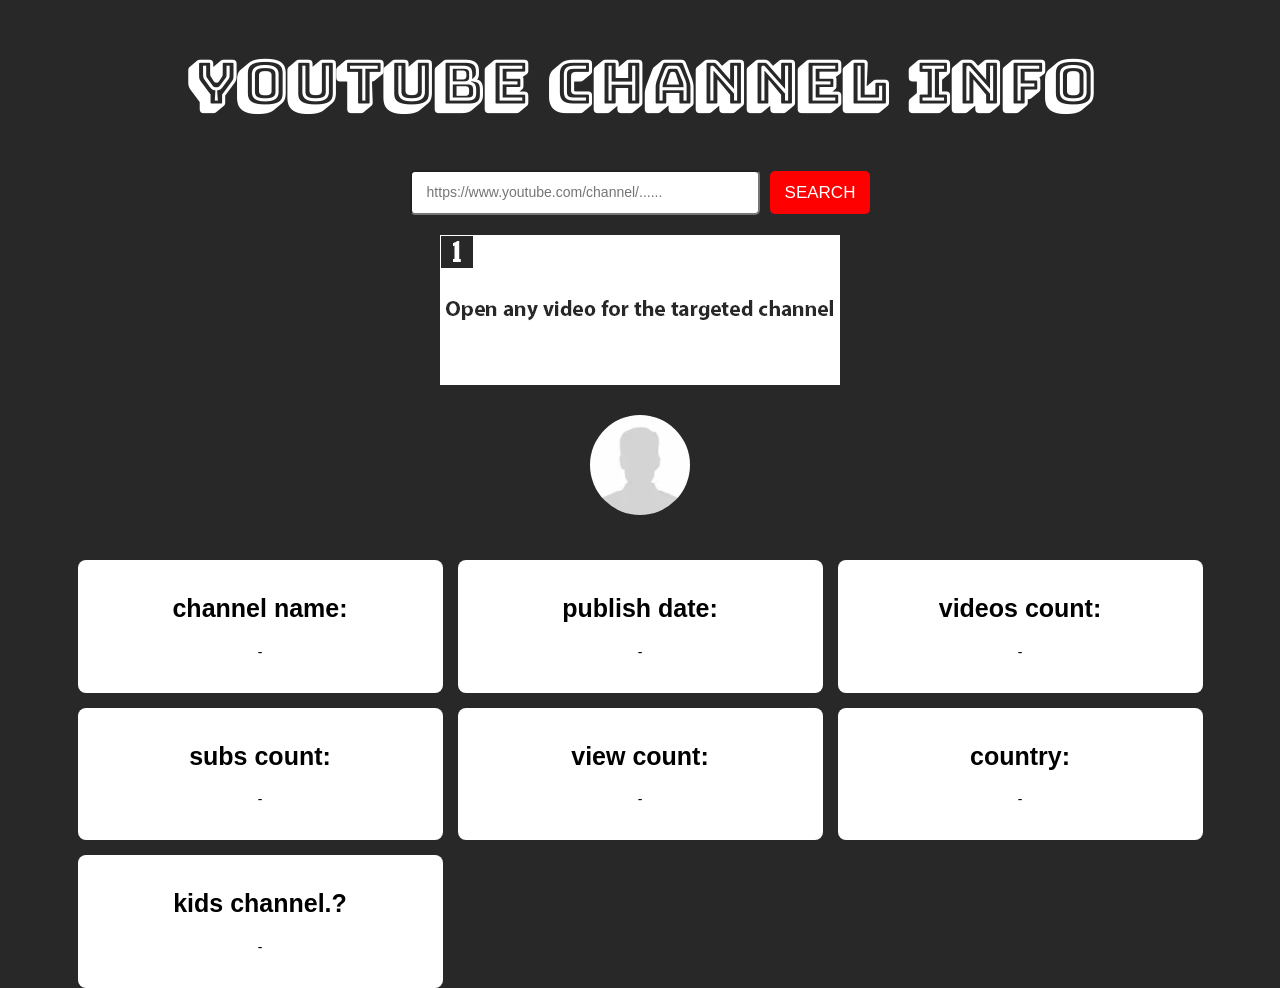
==== index.html @ b956226c "1" ====
<!DOCTYPE html>
<html lang="en">
<head>
    <meta charset="UTF-8">
    <meta http-equiv="X-UA-Compatible" content="IE=edge">
    <meta name="viewport" content="width=device-width, initial-scale=1.0">
    <title>youtube channel statics</title>

    <link href="https://fonts.googleapis.com/css2?family=Bungee+Shade&display=swap" rel="stylesheet">

    <link rel="stylesheet" href="bootstrap5-1-3-grid.min.css">
    <link rel="stylesheet" href="style.css">

    <script src='script.js' defer></script>
    
</head>
<body>
    <div class="container">
        <h1 class="uppercase">youtube channel info</h1>
    <form class="form" action="" name="searchForm">
        <input type="search" id="searchInput" placeholder="https://www.youtube.com/channel/......">
        <span id="searchBtn" class="uppercase btnClickTop">search</span>
    </form>

    <div class="gif">
        <img src="myGif.gif" alt="">
    </div>
    </div>

    <div class="content">
        <div id="thumbnail">
            <img id="thumbnailImg" src="random-person.webp">
        </div>

        <div id="cards">
            <div class="container">
                <div class="row g-4 row-cols-sm-2 row-cols-md-3">
                    <div class="card">
                        <div class="card__content">
                            <h2>channel name:</h2>
                        <p class="showIn">-</p>
                        </div>
                        
                    </div>
        
                    <div class="card">
                        <div class="card__content">
                            <h2>publish date:</h2>
                        <p class="showIn">-</p>
                        </div>
                        
                    </div>
        
                    <div class="card">
                        <div class="card__content">
                            <h2>videos count:</h2>
                        <p class="showIn">-</p>
                        </div>
                        
                    </div>
        
                    <div class="card">
                        <div class="card__content">
                            <h2>subs count:</h2>
                        <p class="showIn">-</p>
                        </div>
                        
                    </div>
        
                    <div class="card">
                        <div class="card__content">
                            <h2>view count:</h2>
                        <p class="showIn">-</p>
                        </div>
                        
                    </div>
        
                    <div class="card">
                        <div class="card__content">
                             <h2>country:</h2>
                        <p class="showIn">-</p>
                        </div>
                       
                    </div>
        
                    <div class="card">
                        <div class="card__content">
                            <h2>kids channel.?</h2>
                        <p class="showIn">-</p>
                        </div>
                        
                    </div>
                </div>
            </div>
        </div>
    </div>
</body>
</html>
---- style.css ----
@charset "UTF-8";
/* start general css */
* {
  padding: 0;
  margin: 0;
  box-sizing: border-box;
  transition: all 0.15s ease;
  -webkit-margin-before: 0;
  -webkit-margin-after: 0;
}

html {
  font-family: cursive, sans-serif;
  font-size: 10px;
  -ms-text-size-adjust: 100%;
  -webkit-text-size-adjust: 100%;
}
html:focus-within {
  scroll-behavior: smooth;
}

body {
  min-height: 100vh;
  text-rendering: optimizeSpeed;
  line-height: 1.5;
  -moz-osx-font-smoothing: grayscale;
  -webkit-font-smoothing: antialiased !important;
}

a {
  text-decoration: none;
  cursor: pointer;
  color: inherit;
  display: inline-block;
  background-color: transparent;
}

span {
  display: inline-block;
}

ul {
  list-style: none;
}

select,
input,
textarea,
button {
  background-color: none;
  outline: none;
  font: inherit;
}
select:active,
input:active,
textarea:active,
button:active {
  outline: none;
}

button {
  overflow: visible;
}

textarea {
  max-width: 100%;
  overflow: auto;
}

input, textarea {
  padding: 1rem 1.5rem;
}

input:not([type=submit]), textarea {
  font-size: 1.4rem;
}

input[type=submit] {
  cursor: pointer;
}

input[type=checkbox],
input[type=radio] {
  box-sizing: border-box;
  padding: 0;
}

img,
picture {
  max-width: 100%;
  display: block;
  border: none;
}

p {
  font-size: 1.4rem;
}

h1 {
  font-size: 3rem;
}

h2 {
  font-size: 2.5rem;
}

h3 {
  font-size: 2rem;
}

h4 {
  font-size: 1.5rem;
}

h5 {
  font-size: 1rem;
}

h6 {
  font-size: 0.8rem;
}

/* ∞∞ IE ∞∞ */
article,
aside,
details,
figcaption,
figure,
footer,
header,
main,
menu,
nav,
section,
summary {
  display: block;
}

mark {
  background: #ff0;
  color: #000;
}

svg:not(:root) {
  overflow: hidden;
}

legend {
  border: none;
  padding: 0;
}

audio,
canvas,
progress,
video {
  display: inline-block;
  vertical-align: baseline;
}

/* ∞∞ moz ∞∞ */
button::-moz-focus-inner,
input::-moz-focus-inner {
  border: none;
  padding: 0;
}

blockquote {
  -webkit-margin-before: 0;
  -webkit-margin-after: 0;
  -webkit-margin-start: 0;
  -webkit-margin-end: 0;
}

fieldset {
  -webkit-margin-start: 0;
  -webkit-margin-end: 0;
  -webkit-padding-before: 0;
  -webkit-padding-start: 0;
  -webkit-padding-end: 0;
  -webkit-padding-after: 0;
}

input[type=number]::-webkit-inner-spin-button,
input[type=number]::-webkit-outer-spin-button {
  -webkit-appearance: none;
  margin: 0;
  height: auto;
}

input[type=search] {
  -webkit-appearance: textfield;
}

input[type=search]::-webkit-search-cancel-button,
input[type=search]::-webkit-search-decoration,
progress {
  -webkit-appearance: none;
}

/* start helper classes */
.btnClickTop {
  position: relative;
  top: 0;
  cursor: pointer;
}
.btnClickTop:active {
  top: 1.8px;
}

.paddB-35 {
  padding-bottom: 3.5rem;
}

.paddTB-35 {
  padding: 3.5rem 0;
}

.centerAbsolute {
  position: absolute;
  top: 0;
  left: 0;
  transform: translate(-50%, -50%);
}

.centerFlex {
  display: flex;
  justify-content: center;
  align-items: center;
}

.centerGrid {
  display: grid;
  place-content: center;
}

.uppercase {
  text-transform: uppercase;
}

.capitalize {
  text-transform: capitalize;
}

/* end helper classes */
/* end general css */
/* start project */
body {
  background-color: #282828;
}

h1 {
  color: #fff;
  text-align: center;
  padding: 4rem 0;
  font-family: "Bungee Shade", cursive;
  font-size: 6rem;
}

.form {
  display: flex;
  justify-content: center;
  align-items: center;
}
.form input {
  border-radius: 5px;
  overflow: hidden;
  min-width: 350px;
}

#searchBtn {
  background-color: #FF0000;
  color: #fff;
  font-size: 1.7rem;
  padding: 0.9rem 1.5rem;
  border-radius: 5px;
  margin-left: 1rem;
  cursor: pointer;
}

.gif img {
  margin: 2rem auto 0px;
}

#thumbnail {
  width: 10rem;
  height: 10rem;
  overflow: hidden;
  border-radius: 50%;
  margin: 3rem auto 4.5rem;
}

.card__content {
  background-color: #fff;
  display: flex;
  align-items: center;
  flex-direction: column;
  padding: 3rem 0;
  border-radius: 8px;
}
.card__content h2 {
  margin-bottom: 1.4rem;
}

@media only screen and (max-width: 768px) {
  h1 {
    font-size: 4rem;
  }

  .form input {
    min-width: 40%;
  }
}
/* end project *//*# sourceMappingURL=style.css.map */
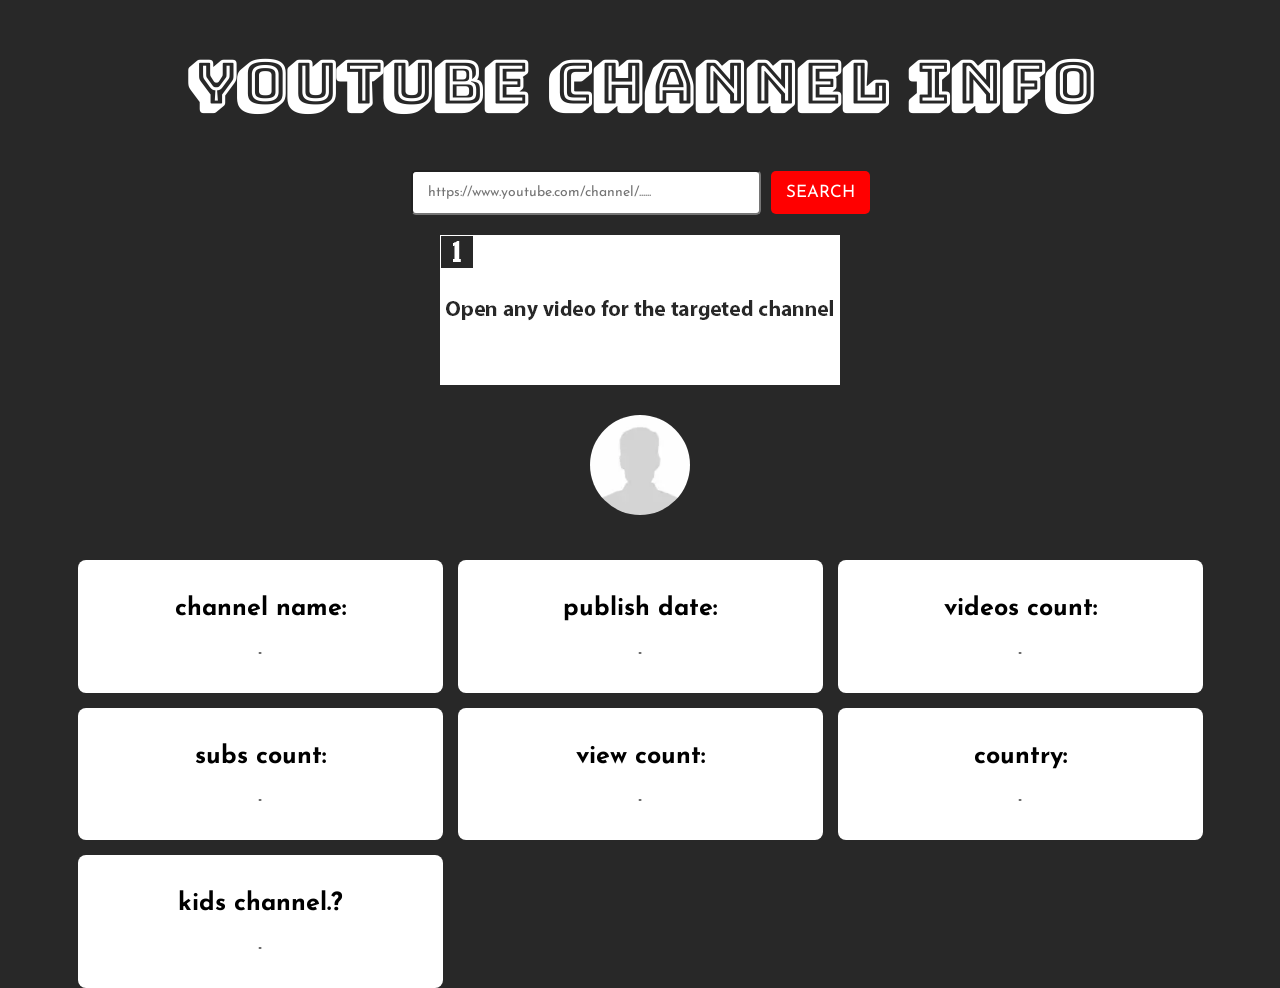
==== commit c4d93668: "1" ====
--- a/index.html
+++ b/index.html
@@ -8,7 +8,10 @@
 
     <link href="https://fonts.googleapis.com/css2?family=Bungee+Shade&display=swap" rel="stylesheet">
 
+    <link href="https://fonts.googleapis.com/css2?family=Josefin+Sans&display=swap" rel="stylesheet">
+
     <link rel="stylesheet" href="bootstrap5-1-3-grid.min.css">
+
     <link rel="stylesheet" href="style.css">
 
     <script src='script.js' defer></script>
--- a/style.css
+++ b/style.css
@@ -10,7 +10,7 @@
 }
 
 html {
-  font-family: cursive, sans-serif;
+  font-family: "Josefin Sans", sans-serif;
   font-size: 10px;
   -ms-text-size-adjust: 100%;
   -webkit-text-size-adjust: 100%;
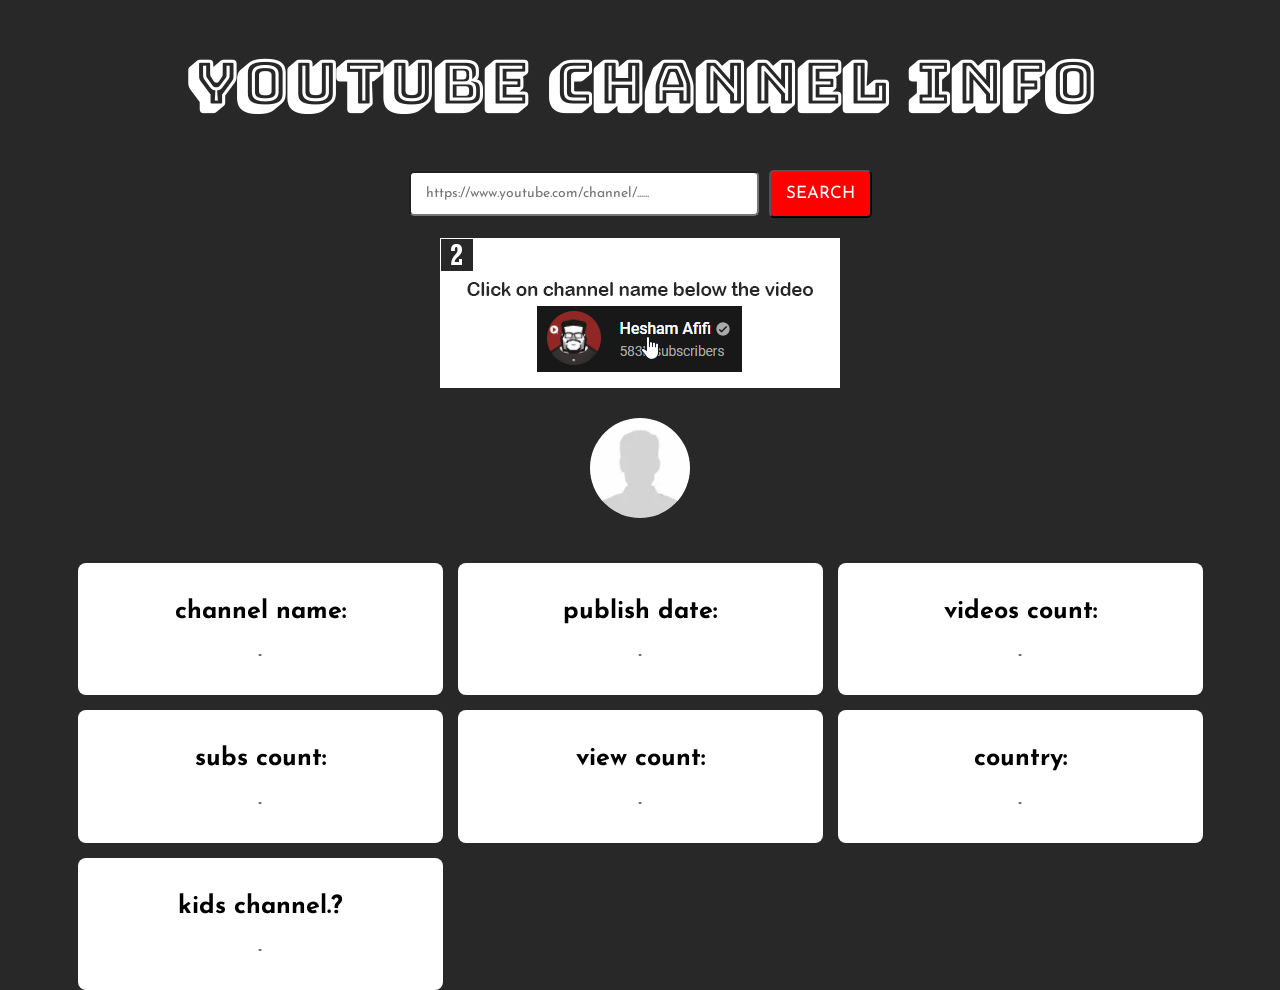
==== commit 4d8c1f84: "1" ====
--- a/index.html
+++ b/index.html
@@ -21,8 +21,8 @@
     <div class="container">
         <h1 class="uppercase">youtube channel info</h1>
     <form class="form" action="" name="searchForm">
-        <input type="search" id="searchInput" placeholder="https://www.youtube.com/channel/......">
-        <span id="searchBtn" class="uppercase btnClickTop">search</span>
+        <input type="search" class="searchInp" id="searchInput" placeholder="https://www.youtube.com/channel/......">
+        <input type="submit" id="searchBtn" class="uppercase btnClickTop" value="search">
     </form>
 
     <div class="gif">
--- a/style.css
+++ b/style.css
@@ -262,7 +262,7 @@
   justify-content: center;
   align-items: center;
 }
-.form input {
+.form .searchInp {
   border-radius: 5px;
   overflow: hidden;
   min-width: 350px;
@@ -307,7 +307,7 @@
     font-size: 4rem;
   }
 
-  .form input {
+  .form .searchInp {
     min-width: 40%;
   }
 }
